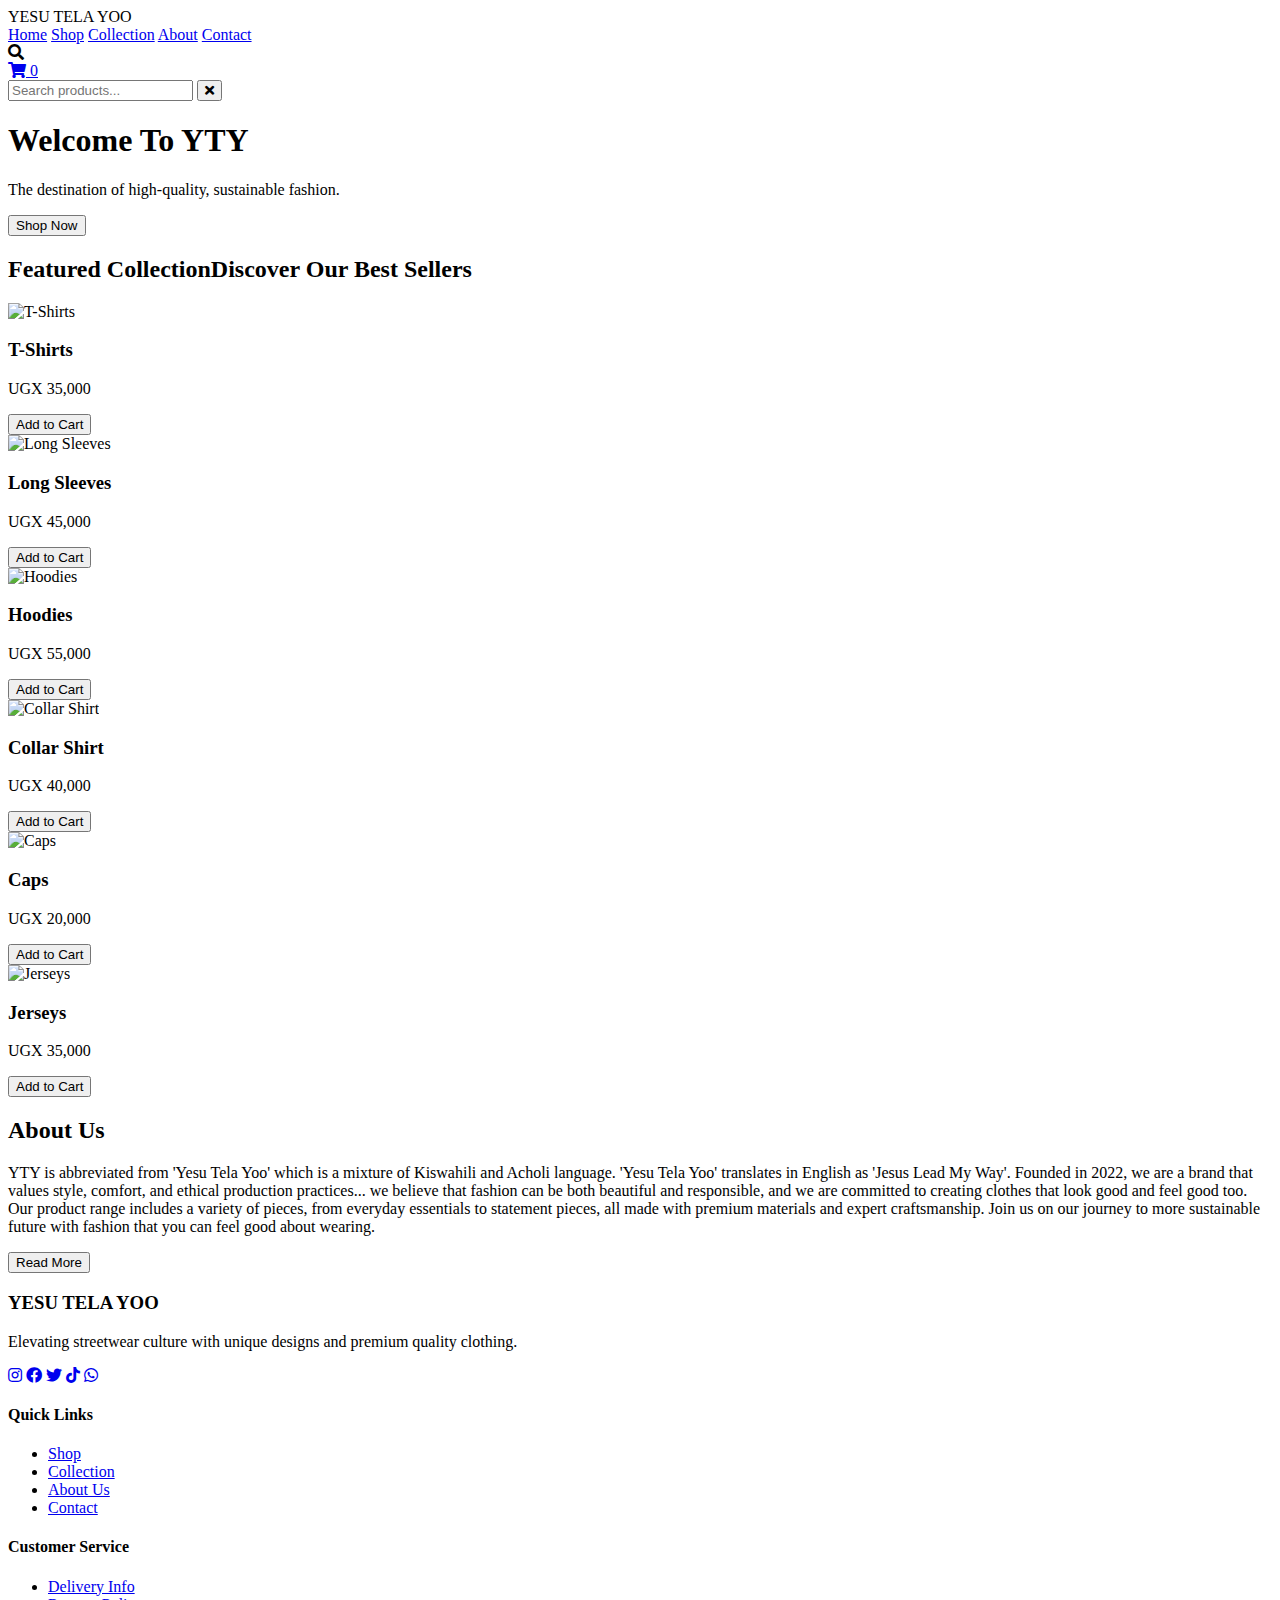
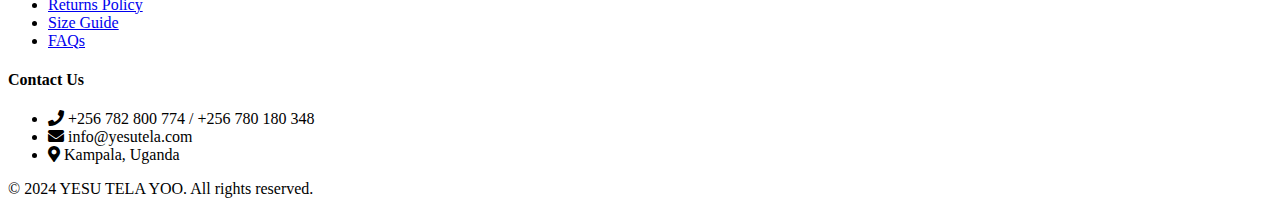
==== index.html @ 784bbea3 "Add files via upload" ====
<!DOCTYPE html>
<html lang="en">
<head>
    <meta charset="UTF-8">
    <meta name="viewport" content="width=device-width, initial-scale=1.0">
    <title>YTY | YESU TELA YOO</title>
    <link rel="stylesheet" href="assets/css/style.css">
    <link rel="stylesheet" href="assets/css/responsive.css">
    <link rel="stylesheet" href="https://cdnjs.cloudflare.com/ajax/libs/font-awesome/5.15.4/css/all.min.css">
    <link href="https://fonts.googleapis.com/css2?family=Poppins:wght@300;400;500;600;700&display=swap" rel="stylesheet">
</head>
<body>
    <!-- Navigation -->
    <nav class="navbar">
        <div class="logo">YESU TELA YOO</div>
        <!-- Update the nav-links section -->
        <div class="nav-links">
            <a href="#home">Home</a>
            <a href="shop.html">Shop</a>
            <a href="collection.html">Collection</a>
            <a href="about.html">About</a>
            <a href="contact.html">Contact</a>
        </div>
        <!-- In the navbar section -->
        <div class="nav-icons">
            <div class="search-icon">
                <i class="fas fa-search"></i>
            </div>
            <div class="cart-icon">
                <a href="cart.html">
                    <i class="fas fa-shopping-cart"></i>
                    <span class="cart-count">0</span>
                </a>
            </div>
        </div>
        <div class="search-bar">
            <input type="text" placeholder="Search products...">
            <button class="close-search">
                <i class="fas fa-times"></i>
            </button>
        </div>
        <div class="hamburger">
            <span></span>
            <span></span>
            <span></span>
        </div>
    </nav>

    <!-- Hero Section -->
    <section class="hero" id="home">
        <div class="hero-bg"></div>
        <div class="hero-overlay"></div>
        <div class="hero-content">
            <h1>Welcome To YTY</h1>
            <p>The destination of high-quality, sustainable fashion.</p>
            <a href="shop.html">
                <button class="cta-button">Shop Now</button>
            </a>
        </div>
    </section>

    <!-- Featured Collection -->
    <section class="featured" id="collection">
        <h2>Featured Collection<span>Discover Our Best Sellers</span></h2>
        <div class="product-grid">
            <!-- Update each product card button -->
            <!-- Update each product card button with correct image paths -->
            <!-- Replace the empty product card with proper content -->
            <div class="product-card" data-id="1">
                <img src="assets/images/peach.png" alt="T-Shirts">
                <h3>T-Shirts</h3>
                <p>UGX 35,000</p>
                <button onclick="addToCart({
                    id: 1,
                    name: 'T-Shirts',
                    price: 35000,
                    image: 'peach.png'
                })">Add to Cart</button>
            </div>
            
            <div class="product-card">
                <img src="assets/images/long_sleeve_black.png" alt="Long Sleeves">
                <h3>Long Sleeves</h3>
                <p>UGX 45,000</p>
                <button onclick="addToCart({
                    id: 2,
                    name: 'Long Sleeves',
                    price: 45000,
                    image: 'assets/images/long_sleeve_black.png'
                })">Add to Cart</button>
            </div>
            
            <!-- Continue for other products with their respective images -->
            <div class="product-card">
                <img src="assets/images/yellow_hoodie.png" alt="Hoodies">
                <h3>Hoodies</h3>
                <p>UGX 55,000</p>
                <button onclick="addToCart({
                    id: 3,
                    name: 'Hoodies',
                    price: 55000,
                    image: 'assets/images/yellow_hoodie.png'
                })">Add to Cart</button>
            </div>
            <div class="product-card">
                <img src="assets/images/collar_white.png" alt="Collar Shirt">
                <h3>Collar Shirt</h3>
                <p>UGX 40,000</p>
                <button onclick="addToCart({
                    id: 4,
                    name: 'Collar Shirt',
                    price: 40000,
                    image: 'assets/images/collar_white.png'
                })">Add to Cart</button>
            </div>
            <div class="product-card">
                <img src="assets/images/cap.png" alt="Caps">
                <h3>Caps</h3>
                <p>UGX 20,000</p>
                <button onclick="addToCart({
                    id: 5,
                    name: 'Caps',
                    price: 20000,
                    image: 'assets/images/cap.png'
                })">Add to Cart</button>
            </div>
            <div class="product-card">
                <img src="assets/images/brown_hoodie.png" alt="Jerseys">
                <h3>Jerseys</h3>
                <p>UGX 35,000</p>
                <button onclick="addToCart({
                    id: 6,
                    name: 'Jerseys',
                    price: 35000,
                    image: 'assets/images/brown_hoodie.png'
                })">Add to Cart</button>
            </div>
        </div>
    </section>

    <!-- About Section -->
    <section class="about" id="about">
        <div class="about-content">
            <h2>About Us</h2>
            <p class="about-text">
                YTY is abbreviated from 'Yesu Tela Yoo' which is a mixture of Kiswahili and Acholi language. 'Yesu Tela Yoo' translates in English as 'Jesus Lead My Way'. Founded in 2022, we are a brand that values style, comfort, and ethical production practices...
                <span class="about-more">we believe that fashion can be both beautiful and responsible, and we are committed to creating clothes that look good and feel good too. Our product range includes a variety of pieces, from everyday essentials to statement pieces, all made with premium materials and expert craftsmanship. Join us on our journey to more sustainable future with fashion that you can feel good about wearing.</span>
            </p>
            <a href="about.html">
                <button class="read-more-btn">Read More</button>
            </a>
        </div>
    </section>

    <!-- Footer Section -->
        <footer class="footer">
            <div class="footer-content">
                <div class="footer-section">
                    <h3>YESU TELA YOO</h3>
                    <p>Elevating streetwear culture with unique designs and premium quality clothing.</p>
                    <div class="social-links">
                        <a href="https://www.instagram.com/yty_yesutelayoo?igsh=MXA5d241b3Q1YjduNQ=="><i class="fab fa-instagram"></i></a>
                        <a href="https://www.instagram.com/yty_yesutelayoo?igsh=MXA5d241b3Q1YjduNQ=="><i class="fab fa-facebook"></i></a>
                        <a href="https://x.com/yesutelayoo?s=21&t=Wdsc_q2jD4sN9-Ik3enluA"><i class="fab fa-twitter"></i></a>
                        <a href="https://www.tiktok.com/@ytyofficial?_t=ZM-8u8SmbqIhok&_r=1"><i class="fab fa-tiktok"></i></a>
                        <a href="wa.me/256782800774"><i class="fab fa-whatsapp"></i></a>
                    </div>
                </div>
                <div class="footer-section">
                    <h4>Quick Links</h4>
                    <ul>
                        <li><a href="shop.html">Shop</a></li>
                        <li><a href="collection.html">Collection</a></li>
                        <li><a href="about.html">About Us</a></li>
                        <li><a href="contact.html">Contact</a></li>
                    </ul>
                </div>
                <div class="footer-section">
                    <h4>Customer Service</h4>
                    <ul>
                        <!-- Update this line in the footer section -->
                        <li><a href="delivery.html">Delivery Info</a></li>
                        <li><a href="returns.html">Returns Policy</a></li>
                        <li><a href="size-guide.html">Size Guide</a></li>
                        <li><a href="faqs.html">FAQs</a></li>
                    </ul>
                </div>
                <div class="footer-section">
                    <h4>Contact Us</h4>
                    <ul class="contact-info">
                        <li><i class="fas fa-phone"></i> +256 782 800 774 / +256 780 180 348</li>
                        <li><i class="fas fa-envelope"></i> info@yesutela.com</li>
                        <li><i class="fas fa-map-marker-alt"></i> Kampala, Uganda</li>
                    </ul>
                </div>
            </div>
            <div class="footer-bottom">
                <p>&copy; 2024 YESU TELA YOO. All rights reserved.</p>
            </div>
        </footer>

    <!-- At the bottom of the body tag -->
        <script src="assets/js/main.js"></script>
        <script src="assets/js/cart.js"></script>
    </body>
    </html>
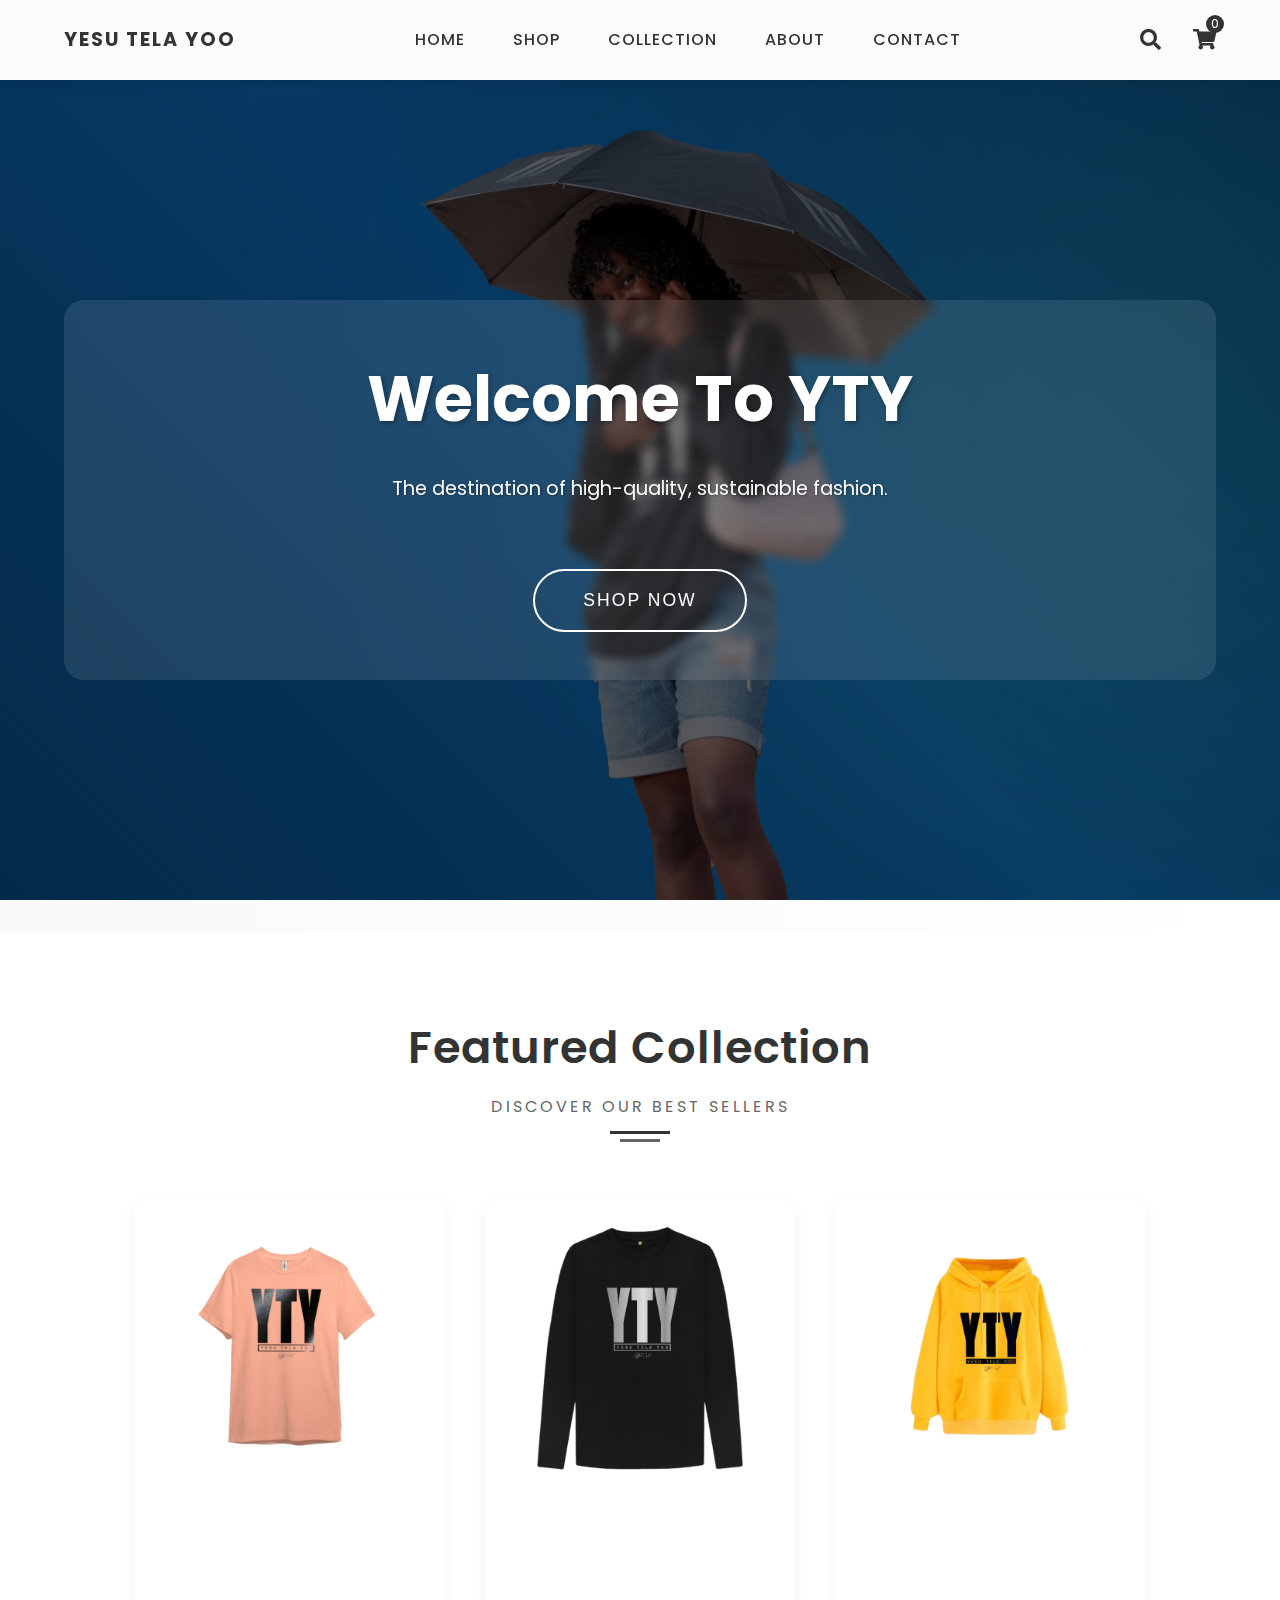
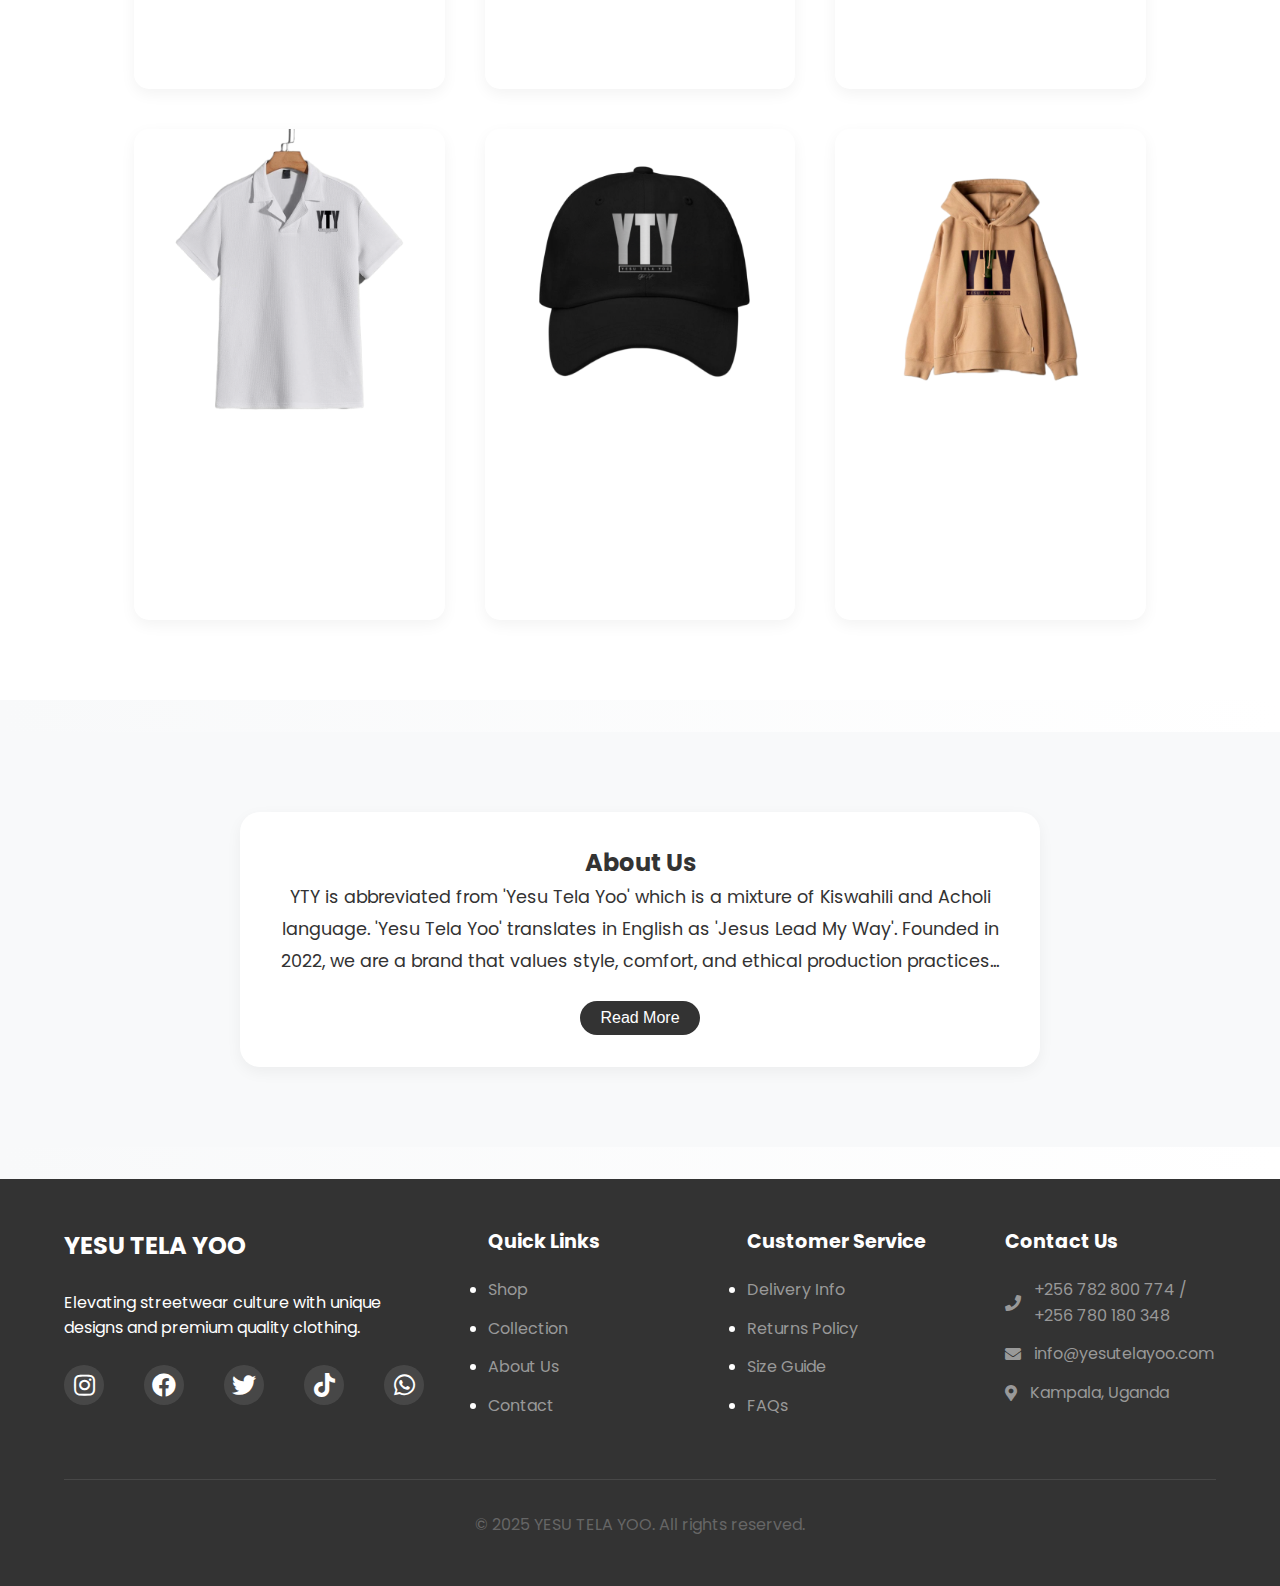
==== commit 200cea37: "Add files via upload" ====
--- a/index.html
+++ b/index.html
@@ -189,13 +189,13 @@
                     <h4>Contact Us</h4>
                     <ul class="contact-info">
                         <li><i class="fas fa-phone"></i> +256 782 800 774 / +256 780 180 348</li>
-                        <li><i class="fas fa-envelope"></i> info@yesutela.com</li>
+                        <li><i class="fas fa-envelope"></i> info@yesutelayoo.com</li>
                         <li><i class="fas fa-map-marker-alt"></i> Kampala, Uganda</li>
                     </ul>
                 </div>
             </div>
             <div class="footer-bottom">
-                <p>&copy; 2024 YESU TELA YOO. All rights reserved.</p>
+                <p>&copy; 2025 YESU TELA YOO. All rights reserved.</p>
             </div>
         </footer>
 
--- a/assets/css/style.css
+++ b/assets/css/style.css
@@ -0,0 +1,995 @@
+/* Reset and Base Styles */
+* {
+    margin: 0;
+    padding: 0;
+    box-sizing: border-box;
+}
+
+body {
+    font-family: 'Poppins', sans-serif;
+    background: linear-gradient(to right, #f8f9fa, #ffffff);
+    color: #333;
+    line-height: 1.6;
+}
+
+/* Hero Section */
+.hero {
+    position: relative;
+    height: 100vh;
+    width: 100%;
+    margin-top: 0;
+    padding-top: 80px;
+    display: flex;
+    align-items: center;
+    justify-content: center;
+    overflow: hidden;
+}
+
+/* Add a dynamic background wrapper */
+.hero-bg {
+    position: absolute;
+    top: 0;
+    left: 0;
+    width: 120%; /* Make wider to allow movement */
+    height: 100%;
+    z-index: 0;
+    background: linear-gradient(rgba(0, 0, 0, 0.5), rgba(0, 0, 0, 0.5)), url('../images/banner.jpg');
+    background-size: cover;
+    background-position: center;
+    background-attachment: fixed;
+    animation: panBackground 5s infinite alternate ease-in-out;
+}
+
+@keyframes panBackground {
+    0% {
+        transform: translateX(0) scale(1.1);
+    }
+    100% {
+        transform: translateX(-20%) scale(1.1);
+    }
+}
+
+/* Update hero-overlay to complement the movement */
+.hero-overlay {
+    position: absolute;
+    top: 0;
+    left: 0;
+    width: 100%;
+    height: 100%;
+    background: linear-gradient(
+        45deg,
+        rgba(0, 0, 0, 0.4) 0%,
+        rgba(0, 0, 0, 0.2) 50%,
+        rgba(0, 0, 0, 0.4) 100%
+    );
+    animation: gradientMove 15s infinite alternate ease-in-out;
+}
+
+@keyframes zoomBg {
+    0% {
+        transform: scale(1);
+    }
+    100% {
+        transform: scale(1.1);
+    }
+}
+
+@keyframes gradientMove {
+    0% {
+        background-position: 0% 0%;
+    }
+    100% {
+        background-position: 100% 100%;
+    }
+}
+
+/* Update hero content to work with new background */
+.hero-content {
+    position: relative;
+    z-index: 2;
+    animation: fadeInUp 1.2s ease-out, floatContent 6s ease-in-out infinite;
+}
+
+.hero-content a {
+    text-decoration: none;
+}
+
+@keyframes fadeInUp {
+    from {
+        opacity: 0;
+        transform: translateY(30px);
+    }
+    to {
+        opacity: 1;
+        transform: translateY(0);
+    }
+}
+
+@keyframes floatContent {
+    0%, 100% {
+        transform: translateY(0);
+    }
+    50% {
+        transform: translateY(-10px);
+    }
+}
+
+
+.hero-content {
+    position: relative;
+    z-index: 1;
+    padding: 3rem;
+    backdrop-filter: blur(5px);
+    background: rgba(255, 255, 255, 0.1);
+    border-radius: 20px;
+    animation: fadeIn 1s ease-in;
+    max-width: 90%;
+    width: 90%;
+    margin: 0 auto;
+    color: white;
+    text-align: center;
+    display: flex;
+    flex-direction: column;
+    align-items: center;
+    justify-content: center;
+}
+
+/* Add responsive styles */
+@media screen and (max-width: 768px) {
+    .hero-content {
+        padding: 2rem;
+        width: 95%;
+    }
+
+    .hero-content h1 {
+        font-size: 3rem;
+        margin-bottom: 1rem;
+    }
+
+    .hero-content p {
+        font-size: 1.1rem;
+        margin-bottom: 1.5rem;
+    }
+
+    .hero-content a {
+        text-decoration: none;
+    }
+}
+
+@media screen and (max-width: 480px) {
+    .hero-content {
+        padding: 1.5rem;
+        width: 100%;
+    }
+
+    .hero-content h1 {
+        font-size: 2.5rem;
+        margin-bottom: 0.8rem;
+    }
+
+    .hero-content p {
+        font-size: 1rem;
+        margin-bottom: 1.2rem;
+    }
+
+    .hero-content a {
+        text-decoration: none;
+    }
+} 
+.hero-content p {
+    width: 100%;
+    text-align: center;
+}
+
+.cta-button {
+    margin: 2rem auto 0;
+    display: block;
+}
+
+.hero-content h1 {
+    font-size: 4rem;
+    margin-bottom: 1.5rem;
+    font-weight: 700;
+    text-shadow: 2px 2px 4px rgba(0, 0, 0, 0.3);
+}
+
+.hero-content p {
+    font-size: 1.2rem;
+    margin-bottom: 2rem;
+    text-shadow: 1px 1px 2px rgba(0, 0, 0, 0.3);
+}
+
+/* Remove duplicate Featured Collection styles */
+.featured {
+    padding: 5rem 8%;
+    background: white;
+    position: relative;
+    overflow: hidden;
+}
+
+.featured h2 {
+    text-align: center;
+    font-size: 2.8rem;
+    margin-bottom: 4rem;
+    position: relative;
+    color: #333;
+    font-weight: 600;
+    letter-spacing: 1px;
+    padding-bottom: 15px;
+}
+
+.featured h2::before {
+    content: '';
+    position: absolute;
+    bottom: 0;
+    left: 50%;
+    transform: translateX(-50%);
+    width: 60px;
+    height: 3px;
+    background: #333;
+}
+
+.featured h2::after {
+    content: '';
+    position: absolute;
+    bottom: -8px;
+    left: 50%;
+    transform: translateX(-50%);
+    width: 40px;
+    height: 3px;
+    background: #666;
+}
+
+.featured h2 span {
+    display: block;
+    font-size: 1rem;
+    color: #666;
+    font-weight: 400;
+    margin-top: 10px;
+    text-transform: uppercase;
+    letter-spacing: 3px;
+}
+
+@media screen and (max-width: 768px) {
+    .featured h2 {
+        font-size: 2.2rem;
+    }
+    
+    .featured h2 span {
+        font-size: 0.9rem;
+        letter-spacing: 2px;
+    }
+}
+.product-grid {
+    display: grid;
+    grid-template-columns: repeat(auto-fit, minmax(280px, 1fr));
+    gap: 3rem;
+    padding: 2rem;
+    perspective: 1000px;
+}
+
+.product-card {
+    background: white;
+    border-radius: 15px;
+    overflow: hidden;
+    box-shadow: 0 5px 15px rgba(0, 0, 0, 0.05);
+    transition: all 0.4s cubic-bezier(0.4, 0, 0.2, 1);
+    transform-style: preserve-3d;
+    animation: fadeIn 0.8s ease-out forwards;
+    opacity: 0;
+}
+
+.product-card:nth-child(2) { animation-delay: 0.2s; }
+.product-card:nth-child(3) { animation-delay: 0.4s; }
+.product-card:nth-child(4) { animation-delay: 0.6s; }
+.product-card:nth-child(5) { animation-delay: 0.8s; }
+.product-card:nth-child(6) { animation-delay: 1s; }
+
+.product-card:hover {
+    transform: translateY(-10px) rotateX(5deg);
+    box-shadow: 0 15px 30px rgba(0, 0, 0, 0.1);
+}
+
+.product-card img {
+    width: 100%;
+    height: 300px;
+    object-fit: cover;
+    transition: transform 0.6s cubic-bezier(0.4, 0, 0.2, 1);
+}
+
+.product-card:hover img {
+    transform: scale(1.08);
+}
+
+.product-card h3 {
+    padding: 1.5rem 1rem 0.5rem;
+    font-size: 1.2rem;
+    transform: translateY(20px);
+    opacity: 0;
+    animation: slideUp 0.5s ease-out 0.3s forwards;
+    text-align: center;  /* Add this line */
+}
+
+.product-card p {
+    padding: 0 1rem;
+    color: #666;
+    font-weight: 600;
+    transform: translateY(20px);
+    opacity: 0;
+    animation: slideUp 0.5s ease-out 0.4s forwards;
+    text-align: center;  /* Add this line */
+}
+
+.product-card button {
+    margin: 1.5rem;
+    width: calc(100% - 3rem);
+    padding: 1rem;
+    border: none;
+    background: #333;
+    color: white;
+    border-radius: 8px;
+    cursor: pointer;
+    transition: all 0.3s ease;
+    transform: translateY(20px);
+    opacity: 0;
+    animation: slideUp 0.5s ease-out 0.5s forwards;
+}
+
+.product-card button:hover {
+    background: #555;
+    transform: translateY(-2px);
+    box-shadow: 0 5px 15px rgba(0, 0, 0, 0.2);
+}
+
+@keyframes slideUp {
+    to {
+        transform: translateY(0);
+        opacity: 1;
+    }
+}
+
+@media screen and (max-width: 1024px) {
+    .product-grid {
+        gap: 2rem;
+        padding: 1rem;
+    }
+}
+
+@media screen and (max-width: 768px) {
+    .featured {
+        padding: 4rem 5%;
+    }
+    
+    .featured h2 {
+        font-size: 2rem;
+        margin-bottom: 3rem;
+    }
+
+    .product-card img {
+        height: 250px;
+    }
+}
+
+@media screen and (max-width: 480px) {
+    .featured {
+        padding: 3rem 3%;
+    }
+    
+    .product-grid {
+        gap: 1.5rem;
+    }
+
+    .product-card img {
+        height: 300px;
+    }
+
+    .product-card h3 {
+        font-size: 1.1rem;
+    }
+}
+/* Fix product grid layout */
+.product-grid {
+    display: grid;
+    grid-template-columns: repeat(auto-fit, minmax(300px, 1fr));
+    gap: 2.5rem;
+    margin-top: 2rem;
+    padding: 0 2rem;
+}
+
+.cta-button {
+    position: relative;
+    padding: 1.2rem 3rem;
+    font-size: 1.1rem;
+    font-weight: 500;
+    text-transform: uppercase;
+    letter-spacing: 2px;
+    color: white;
+    background: transparent;
+    border: 2px solid white;
+    border-radius: 50px;
+    cursor: pointer;
+    overflow: hidden;
+    transition: all 0.4s cubic-bezier(0.4, 0, 0.2, 1);
+    margin-top: 2rem;
+}
+
+.cta-button::before {
+    content: '';
+    position: absolute;
+    top: 0;
+    left: 0;
+    width: 0;
+    height: 100%;
+    background: white;
+    z-index: -1;
+    transition: width 0.4s cubic-bezier(0.4, 0, 0.2, 1);
+}
+
+.cta-button:hover {
+    color: #333;
+    transform: translateY(-3px);
+    box-shadow: 0 10px 20px rgba(0, 0, 0, 0.2);
+}
+
+.cta-button:hover::before {
+    width: 100%;
+}
+
+.cta-button:active {
+    transform: translateY(-1px);
+    box-shadow: 0 5px 10px rgba(0, 0, 0, 0.2);
+}
+
+/* Responsive styles for the button */
+@media screen and (max-width: 768px) {
+    .cta-button {
+        padding: 1rem 2.5rem;
+        font-size: 1rem;
+    }
+}
+
+@media screen and (max-width: 480px) {
+    .cta-button {
+        padding: 0.8rem 2rem;
+        font-size: 0.9rem;
+        letter-spacing: 1px;
+    }
+}
+
+
+.about {
+    padding: 5rem 8%;
+    background: #f8f9fa;
+    text-align: center;
+}
+
+.about-content {
+    max-width: 800px;
+    margin: 0 auto;
+    padding: 2rem;
+    background: white;
+    border-radius: 20px;
+    box-shadow: 0 5px 15px rgba(0, 0, 0, 0.05);
+}
+
+@keyframes fadeIn {
+    from {
+        opacity: 0;
+        transform: translateY(20px);
+    }
+    to {
+        opacity: 1;
+        transform: translateY(0);
+    }
+}
+
+
+/* Footer */
+footer {
+    background: #333;
+    color: white;
+    padding: 3rem 5%;
+}
+
+.footer-content {
+    display: grid;
+    grid-template-columns: repeat(auto-fit, minmax(200px, 1fr));
+    gap: 2rem;
+}
+
+.social-links a {
+    color: white;
+    margin-right: 1rem;
+    font-size: 1.5rem;
+}
+/* Add after the navbar styles */
+.nav-icons {
+    display: flex;
+    gap: 1.5rem;
+    align-items: center;
+}
+
+.search-icon, .cart-icon {
+    cursor: pointer;
+    font-size: 1.2rem;
+    transition: color 0.3s ease;
+}
+
+.search-icon:hover, .cart-icon:hover {
+    color: #666;
+}
+
+/* Search Bar Enhancements */
+.search-bar {
+    position: fixed;
+    top: 0;
+    left: 0;
+    width: 100%;
+    height: 100vh;
+    background: rgba(255, 255, 255, 0.98);
+    display: flex;
+    flex-direction: column;
+    align-items: center;
+    padding: 80px 5% 20px;
+    transform: translateY(-100%);
+    transition: transform 0.3s ease;
+    z-index: 1001;
+}
+
+.search-bar.active {
+    transform: translateY(0);
+}
+
+.search-bar input {
+    width: 100%;
+    max-width: 600px;
+    padding: 15px 20px;
+    font-size: 1.2rem;
+    border: none;
+    border-bottom: 2px solid #333;
+    outline: none;
+    background: transparent;
+    margin-bottom: 30px;
+}
+
+/* Search Results Container */
+.search-results-container {
+    width: 100%;
+    max-width: 1200px;
+    margin: 0 auto;
+    overflow-y: auto;
+    padding: 20px;
+    flex-grow: 1;
+}
+
+.product-grid {
+    visibility: visible !important;
+    opacity: 1 !important;
+    transform: none !important;
+}
+
+.search-active .product-grid {
+    padding-top: 0;
+}
+
+.product-card {
+    display: block !important;
+    visibility: visible !important;
+    opacity: 1 !important;
+}
+
+.product-card.hidden {
+    display: none !important;
+}
+
+/* No Results Message */
+.no-results {
+    text-align: center;
+    padding: 40px;
+    background: white;
+    border-radius: 10px;
+    box-shadow: 0 5px 15px rgba(0, 0, 0, 0.05);
+    margin: 20px auto;
+    max-width: 500px;
+}
+
+.no-results p:first-child {
+    font-size: 1.2rem;
+    color: #333;
+    margin-bottom: 10px;
+}
+
+.search-suggestion {
+    font-size: 0.9rem;
+    color: #666;
+}
+
+/* Animation for search results */
+@keyframes fadeInScale {
+    from {
+        opacity: 0;
+        transform: scale(0.9);
+    }
+    to {
+        opacity: 1;
+        transform: scale(1);
+    }
+}
+
+.product-card {
+    animation: fadeInScale 0.3s ease-out forwards;
+}
+
+.hamburger {
+    position: relative;
+    z-index: 1002;
+}
+.hamburger {
+    display: none;
+    cursor: pointer;
+    z-index: 1001;
+    padding: 10px;
+}
+
+.hamburger span {
+    display: block;
+    width: 25px;
+    height: 3px;
+    background: #333;
+    margin: 5px 0;
+    transition: transform 0.3s ease, opacity 0.3s ease;
+}
+
+.menu-open {
+    overflow: hidden;
+}
+
+.hamburger.active span:nth-child(1) {
+    transform: rotate(45deg) translate(5px, 5px);
+}
+
+.hamburger.active span:nth-child(2) {
+    opacity: 0;
+}
+
+.hamburger.active span:nth-child(3) {
+    transform: rotate(-45deg) translate(7px, -6px);
+}
+/* Navbar Styles */
+.navbar {
+    position: fixed;
+    top: 0;
+    left: 0;
+    width: 100%;
+    height: 80px;
+    padding: 0 5%;
+    display: flex;
+    justify-content: space-between;
+    align-items: center;
+    background: rgba(255, 255, 255, 0.98);
+    backdrop-filter: blur(10px);
+    box-shadow: 0 2px 10px rgba(0, 0, 0, 0.1);
+    z-index: 1000;
+}
+
+.logo {
+    font-size: 1.2rem;
+    font-weight: 700;
+    letter-spacing: 2px;
+    color: #333;
+}
+
+.nav-links {
+    position: relative;
+    display: flex;
+    gap: 3rem;
+    align-items: center;
+}
+
+.nav-links a {
+    position: relative;
+    color: #333;
+    text-decoration: none;
+    font-weight: 500;
+    font-size: 1rem;
+    text-transform: uppercase;
+    letter-spacing: 1px;
+    transition: all 0.3s ease;
+    padding: 0.5rem 0;
+}
+
+.nav-links a::after {
+    content: '';
+    position: absolute;
+    bottom: 0;
+    left: 0;
+    width: 0;
+    height: 2px;
+    background: #333;
+    transition: width 0.3s ease;
+}
+
+.nav-links a:hover::after {
+    width: 100%;
+}
+
+.nav-icons {
+    display: flex;
+    gap: 2rem;
+    align-items: center;
+}
+
+.search-icon, .cart-icon {
+    font-size: 1.3rem;
+    color: #333;
+    cursor: pointer;
+    transition: all 0.3s ease;
+}
+
+.search-icon:hover, .cart-icon:hover {
+    transform: scale(1.1);
+    color: #666;
+}
+
+.cart-icon {
+    position: relative;
+}
+
+.cart-notification {
+    position: fixed;
+    bottom: 20px;
+    right: 20px;
+    background: #333;
+    color: white;
+    padding: 1rem 2rem;
+    border-radius: 5px;
+    transform: translateY(100px);
+    opacity: 0;
+    transition: all 0.3s ease;
+    z-index: 1000;
+}
+
+.cart-notification.show {
+    transform: translateY(0);
+    opacity: 1;
+}
+
+.cart-count {
+    position: absolute;
+    top: -8px;
+    right: -8px;
+    background: #333;
+    color: white;
+    font-size: 0.8rem;
+    width: 18px;
+    height: 18px;
+    border-radius: 50%;
+    display: flex;
+    align-items: center;
+    justify-content: center;
+}
+
+.cart-icon a {
+    color: inherit;
+    text-decoration: none;
+}
+
+/* Hero section spacing fix */
+.hero {
+    padding-top: 80px;
+    margin-top: 0;
+}
+/* Section spacing */
+.featured, .about {
+    margin-top: 2rem;
+    margin-bottom: 2rem;
+}
+
+/* Add to your existing about section styles */
+.about-text {
+    font-size: 1.1rem;
+    line-height: 1.8;
+    color: #333;
+    margin-bottom: 1.5rem;
+}
+
+.about-more {
+    display: none;
+}
+
+.read-more-btn {
+    display: inline-block;
+    padding: 8px 20px;
+    background: #333;
+    color: white;
+    border: none;
+    border-radius: 25px;
+    cursor: pointer;
+    transition: all 0.3s ease;
+    font-size: 1rem;
+}
+
+.read-more-btn:hover {
+    background: #555;
+    transform: translateY(-2px);
+}
+
+/* Footer enhancements */
+footer {
+    /* Enhanced Footer Styles */
+    .footer {
+        background: linear-gradient(45deg, #1a1a1a, #2c2c2c);
+        color: #fff;
+        padding: 4rem 5% 1rem;
+        margin-top: 4rem;
+        position: relative;
+        overflow: hidden;
+    }
+    
+    .footer::before {
+        content: '';
+        position: absolute;
+        top: 0;
+        left: 0;
+        width: 100%;
+        height: 3px;
+        background: linear-gradient(90deg, transparent, #fff, transparent);
+        animation: shimmer 3s infinite;
+    }
+    
+    .footer-content {
+        display: grid;
+        grid-template-columns: repeat(4, 1fr);
+        gap: 3rem;
+        margin-bottom: 3rem;
+        position: relative;
+    }
+    
+    .footer-section h3 {
+        font-size: 1.5rem;
+        margin-bottom: 1.5rem;
+        color: #fff;
+        position: relative;
+        display: inline-block;
+    }
+    
+    .footer-section h3::after {
+        content: '';
+        position: absolute;
+        bottom: -5px;
+        left: 0;
+        width: 0;
+        height: 2px;
+        background: #fff;
+        transition: width 0.3s ease;
+    }
+    
+    .footer-section h3:hover::after {
+        width: 100%;
+    }
+    
+    .footer-section h4 {
+        font-size: 1.2rem;
+        margin-bottom: 1.2rem;
+        color: #fff;
+        transform: translateX(0);
+        transition: transform 0.3s ease;
+    }
+    
+    .footer-section:hover h4 {
+        transform: translateX(10px);
+    }
+    
+    .footer-section ul li {
+        margin-bottom: 0.8rem;
+        transform: translateX(0);
+        transition: all 0.3s ease;
+    }
+    
+    .footer-section ul li a {
+        color: #999;
+        text-decoration: none;
+        transition: all 0.3s ease;
+        position: relative;
+    }
+    
+    .footer-section ul li a::before {
+        content: '';
+        position: absolute;
+        bottom: -2px;
+        left: 0;
+        width: 0;
+        height: 1px;
+        background: #fff;
+        transition: width 0.3s ease;
+    }
+    
+    .footer-section ul li:hover {
+        transform: translateX(10px);
+    }
+    
+    .footer-section ul li:hover a {
+        color: #fff;
+    }
+    
+    .footer-section ul li:hover a::before {
+        width: 100%;
+    }
+    
+    .social-links {
+        display: flex;
+        gap: 1.5rem;
+        align-items: center;
+        margin-top: 1.5rem;
+    }
+    
+    .social-links a {
+        color: #fff;
+        text-decoration: none;
+        font-size: 1.5rem;
+        transition: all 0.3s ease;
+        position: relative;
+        display: flex;
+        align-items: center;
+        justify-content: center;
+        width: 40px;
+        height: 40px;
+        border-radius: 50%;
+        background: rgba(255, 255, 255, 0.1);
+        overflow: hidden;
+    }
+    
+    .social-links a:hover {
+        transform: translateY(-5px);
+        background: #fff;
+        color: #1a1a1a;
+        box-shadow: 0 5px 15px rgba(0, 0, 0, 0.3);
+    }
+    
+    .contact-info li {
+        display: flex;
+        align-items: center;
+        gap: 0.8rem;
+        color: #999;
+        transition: all 0.3s ease;
+    }
+    
+    .contact-info li:hover {
+        color: #fff;
+        transform: translateX(10px);
+    }
+    
+    .footer-bottom {
+        padding-top: 2rem;
+        border-top: 1px solid rgba(255, 255, 255, 0.1);
+        text-align: center;
+        position: relative;
+    }
+    
+    .footer-bottom p {
+        color: #666;
+        transition: color 0.3s ease;
+    }
+    
+    .footer-bottom:hover p {
+        color: #fff;
+    }
+    
+    @keyframes shimmer {
+        0% { transform: translateX(-100%); }
+        100% { transform: translateX(100%); }
+    }
+    
+    /* Responsive adjustments remain the same */
+    @media screen and (max-width: 1024px) {
+        .footer-content {
+            grid-template-columns: repeat(2, 1fr);
+        }
+    }
+    
+    @media screen and (max-width: 480px) {
+        .footer-content {
+            grid-template-columns: 1fr;
+        }
+    }
+}--- a/assets/css/responsive.css
+++ b/assets/css/responsive.css
@@ -0,0 +1,298 @@
+/* Tablet Styles */
+@media screen and (max-width: 768px) {
+    .nav-links {
+        position: fixed;
+        top: 0;
+        left: 0;
+        width: 100%;
+        height: 100vh;
+        background: white;
+        display: flex !important; /* Override display: none */
+        flex-direction: column;
+        align-items: center;
+        justify-content: center;
+        gap: 2rem;
+        transform: translateX(-100%);
+        transition: transform 0.3s ease;
+        z-index: 999;
+    }
+
+    .nav-links.active {
+        transform: translateX(0);
+    }
+    
+    .hamburger {
+        display: block;
+        z-index: 1000;
+    }
+    
+    .hero-content h1 {
+        font-size: 2.5rem;
+    }
+
+    .hamburger.active span:nth-child(1) {
+        transform: rotate(45deg) translate(5px, 5px);
+    }
+
+    .hamburger.active span:nth-child(2) {
+        opacity: 0;
+    }
+
+    .hamburger.active span:nth-child(3) {
+        transform: rotate(-45deg) translate(7px, -6px);
+    }
+}
+
+/* Mobile Styles */
+@media screen and (max-width: 480px) {
+    .hero-content h1 {
+        font-size: 2rem;
+    }
+    
+    .product-grid {
+        grid-template-columns: 1fr;
+    }
+    
+    .footer-content {
+        grid-template-columns: 1fr;
+        text-align: center;
+    }
+
+    .nav-links a {
+        font-size: 1.5rem;
+        padding: 1rem;
+    }
+}
+
+/* Hamburger Menu */
+.hamburger {
+    display: none;
+    cursor: pointer;
+    position: relative;
+}
+
+.hamburger span {
+    display: block;
+    width: 25px;
+    height: 3px;
+    background: #333;
+    margin: 5px 0;
+    transition: transform 0.3s ease, opacity 0.3s ease;
+}
+
+/* Search Bar Responsive Styles */
+@media screen and (max-width: 768px) {
+    .search-bar {
+        padding: 0 1rem;
+    }
+
+    .search-bar input {
+        font-size: 1rem;
+    }
+
+    .nav-icons {
+        z-index: 1000;
+    }
+}
+@media screen and (max-width: 768px) {
+    .hamburger {
+        display: block;
+    }
+    
+    .nav-links {
+        position: fixed;
+        top: 0;
+        left: 0;
+        width: 100%;
+        height: 100vh;
+        background: white;
+        display: flex !important;
+        flex-direction: column;
+        align-items: center;
+        justify-content: center;
+        gap: 2rem;
+        transform: translateX(-100%);
+        transition: transform 0.3s ease;
+        z-index: 999;
+    }
+
+    .nav-links.active {
+        transform: translateX(0);
+    }
+
+    /* Navbar Animations */
+    .nav-links a {
+        position: relative;
+        transition: color 0.3s ease;
+    }
+    
+    .nav-links a::after {
+        content: '';
+        position: absolute;
+        bottom: -5px;
+        left: 0;
+        width: 0;
+        height: 2px;
+        background: #333;
+        transition: width 0.3s ease;
+    }
+    
+    .nav-links a:hover::after {
+        width: 100%;
+    }
+    
+    /* Enhanced Mobile Menu Animation */
+    @media screen and (max-width: 768px) {
+        .nav-links {
+            backdrop-filter: blur(10px);
+            background: rgba(255, 255, 255, 0.95);
+            transform: translateX(-100%);
+            transition: transform 0.5s cubic-bezier(0.77, 0.2, 0.05, 1.0);
+        }
+    
+        .nav-links.active {
+            transform: translateX(0);
+        }
+    
+        .nav-links a {
+            opacity: 0;
+            transform: translateX(-20px);
+            transition: opacity 0.3s ease, transform 0.3s ease;
+        }
+    
+        .nav-links.active a {
+            opacity: 1;
+            transform: translateX(0);
+            transition-delay: 0.3s;
+        }
+    
+        /* Enhanced Hamburger Animation */
+        .hamburger span {
+            transition: transform 0.4s cubic-bezier(0.68, -0.6, 0.32, 1.6),
+                        opacity 0.3s ease;
+        }
+    
+        .hamburger.active span:nth-child(1) {
+            transform: rotate(45deg) translate(6px, 6px);
+        }
+    
+        .hamburger.active span:nth-child(3) {
+            transform: rotate(-45deg) translate(6px, -6px);
+        }
+    }
+    
+    /* Search Bar Animation */
+    .search-bar {
+        transform: translateY(-100%);
+        transition: all 0.5s cubic-bezier(0.4, 0, 0.2, 1);
+        backdrop-filter: blur(10px);
+        background: rgba(255, 255, 255, 0.98);
+        box-shadow: 0 4px 15px rgba(0, 0, 0, 0.1);
+    }
+    
+    .search-bar.active {
+        transform: translateY(0);
+        animation: searchAppear 0.5s ease forwards;
+    }
+    
+    .search-bar input {
+        width: 100%;
+        padding: 15px;
+        border: none;
+        border-bottom: 2px solid #ddd;
+        background: transparent;
+        font-size: 1.2rem;
+        transition: all 0.3s ease;
+    }
+    
+    .search-bar input:focus {
+        border-bottom-color: #333;
+        box-shadow: 0 2px 4px rgba(0, 0, 0, 0.1);
+        outline: none;
+    }
+    
+    .search-bar input::placeholder {
+        opacity: 0.7;
+        transition: opacity 0.3s ease;
+    }
+    
+    .search-bar input:focus::placeholder {
+        opacity: 0.3;
+    }
+    
+    .close-search {
+        position: relative;
+        padding: 10px;
+        background: transparent;
+        border: none;
+        cursor: pointer;
+        transition: transform 0.3s ease;
+    }
+    
+    .close-search:hover {
+        transform: rotate(90deg);
+    }
+    
+    .close-search i {
+        font-size: 1.2rem;
+        color: #333;
+    }
+    
+    @keyframes searchAppear {
+        0% {
+            opacity: 0;
+            transform: translateY(-5px);
+        }
+        100% {
+            opacity: 1;
+            transform: translateY(0);
+        }
+    }
+    
+    /* Search Icon Enhanced Animation */
+    .search-icon {
+        transition: all 0.3s ease;
+    }
+    
+    .search-icon:hover {
+        transform: scale(1.1) rotate(90deg);
+        color: #666;
+    }
+    
+    .search-icon.active {
+        animation: searchIconPulse 1s ease infinite;
+    }
+    
+    @keyframes searchIconPulse {
+        0% { transform: scale(1); }
+        50% { transform: scale(1.1); }
+        100% { transform: scale(1); }
+    }
+    
+    /* Cart Icon Animation */
+    .cart-icon {
+        transition: transform 0.3s ease;
+    }
+    
+    .cart-icon:hover {
+        transform: scale(1.1);
+    }
+    
+    .cart-icon.bounce {
+        animation: bounce 0.5s cubic-bezier(0.36, 0, 0.66, -0.56) both;
+    }
+    
+    @keyframes bounce {
+        0%, 100% { transform: scale(1); }
+        50% { transform: scale(1.2); }
+    }
+    
+    /* Search Icon Animation */
+    .search-icon {
+        transition: transform 0.3s ease;
+    }
+    
+    .search-icon:hover {
+        transform: rotate(90deg);
+    }
+}